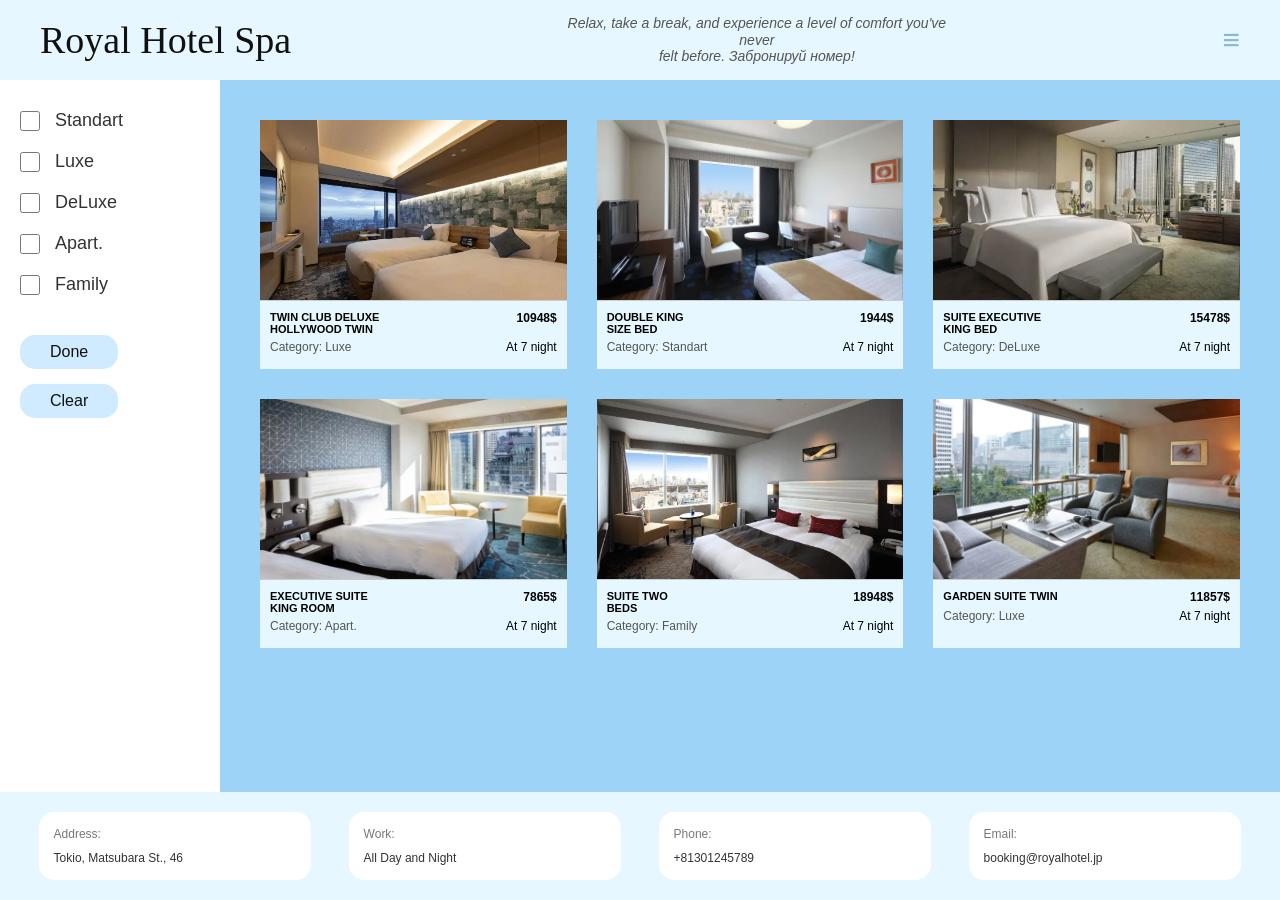
==== index.html @ efbbabf1 "Add files via upload" ====
<!DOCTYPE html>
<html lang="ru">
<head>
    <meta charset="UTF-8">
    <meta name="viewport" content="width=device-width, initial-scale=1.0">
    <title>Royal Hotel Spa - Catalog</title>
    <style>
        /* Общие стили */
        * { box-sizing: border-box; margin: 0; padding: 0; font-family: 'Segoe UI', Tahoma, Geneva, Verdana, sans-serif; }
        body { background-color: #9cd3f7; display: flex; flex-direction: column; min-height: 100vh; }
        
        /* Шапка */
        .header { background-color: #e6f7ff; padding: 10px 40px; display: flex; justify-content: space-between; align-items: center; height: 80px;}
        .header-logo { font-family: 'Brush Script MT', cursive, serif; font-size: 38px; color: #111; }
        .header-slogan { font-style: italic; color: #555; font-size: 14px; text-align: center; line-height: 1.2; max-width: 400px;}
        .header-menu { font-size: 30px; color: #8cb6d4; cursor: pointer; font-weight: bold; }

        /* Основной контент */
        .main { display: flex; flex: 1; }
        
        /* Сайдбар (Фильтры) */
        .sidebar { background-color: #ffffff; width: 220px; padding: 30px 20px; display: flex; flex-direction: column; gap: 20px; }
        .filter-label { display: flex; align-items: center; font-size: 18px; cursor: pointer; color: #333;}
        .filter-label input { margin-right: 15px; width: 20px; height: 20px; cursor: pointer; accent-color: #000; }
        .buttons { display: flex; flex-direction: column; gap: 15px; margin-top: 20px; align-items: flex-start; }
        .btn { background-color: #d0ebff; border: none; padding: 8px 30px; font-size: 16px; border-radius: 15px; cursor: pointer; color: #111; }
        .btn:hover { background-color: #b3dbff; }

        /* Сетка карточек */
        .content { padding: 40px; flex: 1; display: grid; grid-template-columns: repeat(3,1fr); gap: 30px; align-content: start; }
        .card { background-color: #e6f7ff; cursor: pointer; text-decoration: none; color: inherit; transition: transform 0.2s; }
        .card:hover { transform: translateY(-5px); box-shadow: 0 5px 15px rgba(0,0,0,0.1); }
        .card img { width: 100%; height: 180px; object-fit: cover; display: block; }
        .card-info { padding: 10px; font-size: 12px; background: #e6f7ff; border-top: 1px solid #ccc;}
        .card-row { display: flex; justify-content: space-between; margin-bottom: 5px; }
        .card-title { font-weight: bold; text-transform: uppercase; font-size: 11px;}
        .card-price { font-weight: bold; }
        .card-cat { color: #555; }

        /* Подвал */
        .footer { background-color: #e6f7ff; padding: 20px; display: flex; justify-content: space-around; }
        .footer-box { background-color: #ffffff; padding: 15px; border-radius: 15px; width: 22%; font-size: 12px; color: #333; }
        .footer-box strong { display: block; margin-bottom: 10px; font-weight: normal; color: #777;}
    </style>
</head>
<body>

    <header class="header">
        <div class="header-logo">Royal Hotel Spa</div>
        <div class="header-slogan">Relax, take a break, and experience a level of comfort you've never<br>felt before. Забронируй номер! </div>
        <div class="header-menu">≡</div>
    </header>

    <div class="main">
        <aside class="sidebar">
            <label class="filter-label"><input type="checkbox" value="Standart" class="filter-cb"> Standart</label>
            <label class="filter-label"><input type="checkbox" value="Luxe" class="filter-cb"> Luxe</label>
            <label class="filter-label"><input type="checkbox" value="DeLuxe" class="filter-cb"> DeLuxe</label>
            <label class="filter-label"><input type="checkbox" value="Apart." class="filter-cb"> Apart.</label>
            <label class="filter-label"><input type="checkbox" value="Family" class="filter-cb"> Family</label>
            
            <div class="buttons">
                <button class="btn" id="btnDone">Done</button>
                <button class="btn" id="btnClear">Clear</button>
            </div>
        </aside>

        <section class="content" id="catalogGrid">
            <a href="booking.html" class="card" data-category="Luxe">
                <img src="номер4.webp" alt="Room">
                <div class="card-info">
                    <div class="card-row"><span class="card-title">TWIN Club Deluxe<br>Hollywood Twin</span><span class="card-price">10948$</span></div>
                    <div class="card-row"><span class="card-cat">Category: Luxe</span><span>At 7 night</span></div>
                </div>
            </a>
            <a href="booking.html" class="card" data-category="Standart">
                <img src="номер1.webp" alt="Room">
                <div class="card-info">
                    <div class="card-row"><span class="card-title">DOUBLE KING<br>SIZE BED</span><span class="card-price">1944$</span></div>
                    <div class="card-row"><span class="card-cat">Category: Standart</span><span>At 7 night</span></div>
                </div>
            </a>
            <a href="booking.html" class="card" data-category="DeLuxe">
                <img src="номер5.webp" alt="Room">
                <div class="card-info">
                    <div class="card-row"><span class="card-title">SUITE EXECUTIVE<br>KING BED</span><span class="card-price">15478$</span></div>
                    <div class="card-row"><span class="card-cat">Category: DeLuxe</span><span>At 7 night</span></div>
                </div>
            </a>
            <a href="booking.html" class="card" data-category="Apart.">
                <img src="номер3.webp" alt="Room">
                <div class="card-info">
                    <div class="card-row"><span class="card-title">Executive Suite<br>King Room</span><span class="card-price">7865$</span></div>
                    <div class="card-row"><span class="card-cat">Category: Apart.</span><span>At 7 night</span></div>
                </div>
            </a>
            <a href="booking.html" class="card" data-category="Family">
                <img src="номер2.webp" alt="Room">
                <div class="card-info">
                    <div class="card-row"><span class="card-title">SUITE TWO<br>BEDS</span><span class="card-price">18948$</span></div>
                    <div class="card-row"><span class="card-cat">Category: Family</span><span>At 7 night</span></div>
                </div>
            </a>
            <a href="booking.html" class="card" data-category="Luxe">
                <img src="номер6.webp" alt="Room">
                <div class="card-info">
                    <div class="card-row"><span class="card-title">Garden Suite Twin<br></span><span class="card-price">11857$</span></div>
                    <div class="card-row"><span class="card-cat">Category: Luxe</span><span>At 7 night</span></div>
                </div>
            </a>
        </section>
    </div>

    <footer class="footer">
        <div class="footer-box"><strong>Address:</strong>Tokio, Matsubara St., 46</div>
        <div class="footer-box"><strong>Work:</strong>All Day and Night</div>
        <div class="footer-box"><strong>Phone:</strong>+81301245789</div>
        <div class="footer-box"><strong>Email:</strong>booking@royalhotel.jp</div>
    </footer>

    <script>
        // Логика фильтрации
        const btnDone = document.getElementById('btnDone');
        const btnClear = document.getElementById('btnClear');
        const checkboxes = document.querySelectorAll('.filter-cb');
        const cards = document.querySelectorAll('.card');

        btnDone.addEventListener('click', () => {
            // Собираем массив выбранных категорий
            const selectedCategories = Array.from(checkboxes)
                .filter(cb => cb.checked)
                .map(cb => cb.value);

            cards.forEach(card => {
                const cardCategory = card.getAttribute('data-category');
                // Если ничего не выбрано, или категория карточки есть в выбранных -> показываем
                if (selectedCategories.length === 0 || selectedCategories.includes(cardCategory)) {
                    card.style.display = 'block';
                } else {
                    card.style.display = 'none';
                }
            });
        });

        btnClear.addEventListener('click', () => {
            // Сбрасываем чекбоксы и показываем все карточки
            checkboxes.forEach(cb => cb.checked = false);
            cards.forEach(card => card.style.display = 'block');
        });
    </script>
</body>
</html>
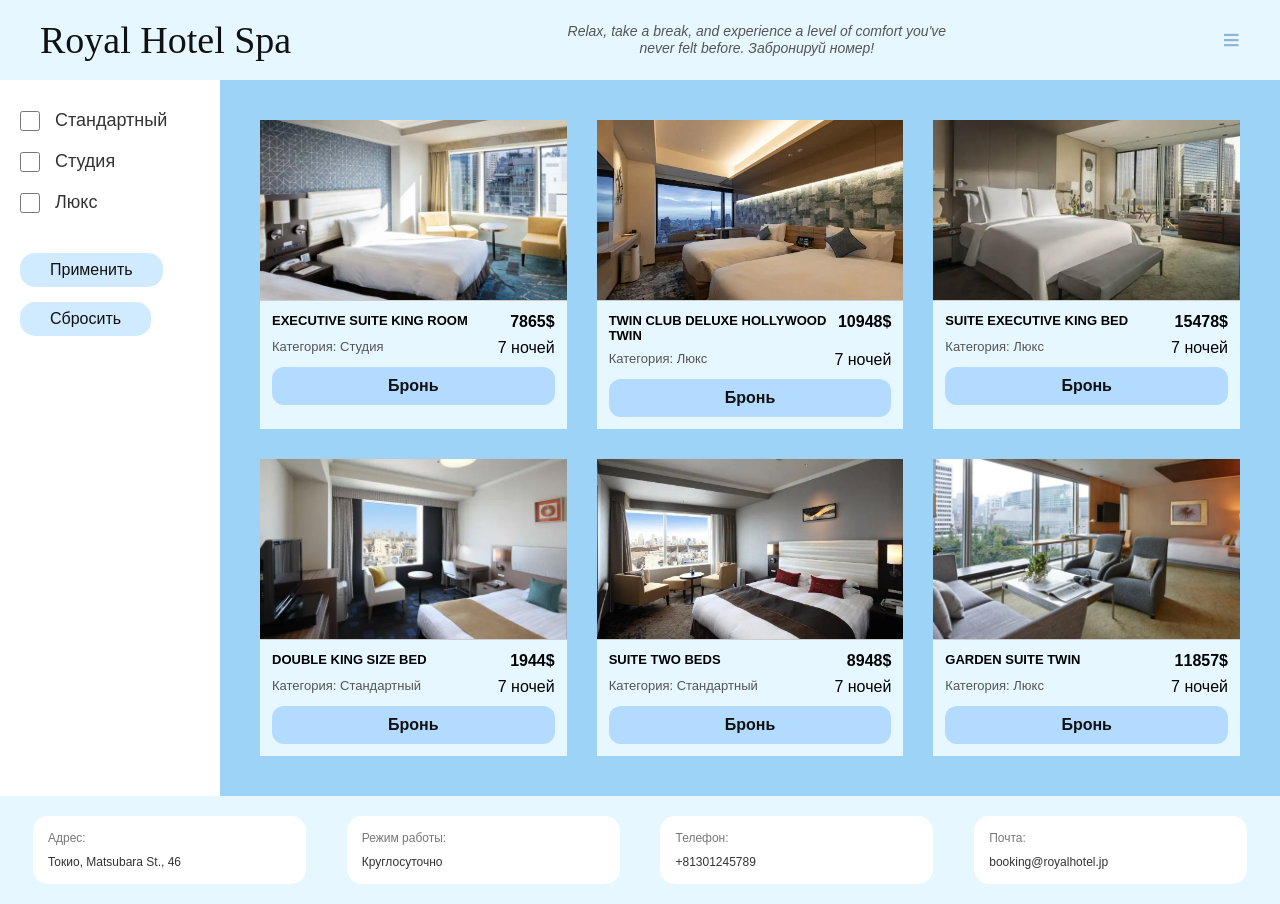
==== commit a6b3bb96: "Add files via upload" ====
--- a/index.html
+++ b/index.html
@@ -4,149 +4,558 @@
     <meta charset="UTF-8">
     <meta name="viewport" content="width=device-width, initial-scale=1.0">
     <title>Royal Hotel Spa - Catalog</title>
+
     <style>
-        /* Общие стили */
-        * { box-sizing: border-box; margin: 0; padding: 0; font-family: 'Segoe UI', Tahoma, Geneva, Verdana, sans-serif; }
-        body { background-color: #9cd3f7; display: flex; flex-direction: column; min-height: 100vh; }
-        
+        *{
+            box-sizing:border-box;
+            margin:0;
+            padding:0;
+            font-family:'Segoe UI',Tahoma,Geneva,Verdana,sans-serif;
+        }
+
+        body{
+            background-color:#9cd3f7;
+            display:flex;
+            flex-direction:column;
+            min-height:100vh;
+        }
+
         /* Шапка */
-        .header { background-color: #e6f7ff; padding: 10px 40px; display: flex; justify-content: space-between; align-items: center; height: 80px;}
-        .header-logo { font-family: 'Brush Script MT', cursive, serif; font-size: 38px; color: #111; }
-        .header-slogan { font-style: italic; color: #555; font-size: 14px; text-align: center; line-height: 1.2; max-width: 400px;}
-        .header-menu { font-size: 30px; color: #8cb6d4; cursor: pointer; font-weight: bold; }
+
+        .header{
+            background-color:#e6f7ff;
+            padding:10px 40px;
+            display:flex;
+            justify-content:space-between;
+            align-items:center;
+            height:80px;
+        }
+
+        .header-logo{
+            font-family:'Brush Script MT',cursive,serif;
+            font-size:38px;
+            color:#111;
+        }
+
+        .header-slogan{
+            font-style:italic;
+            color:#555;
+            font-size:14px;
+            text-align:center;
+            line-height:1.2;
+            max-width:400px;
+        }
+
+        .header-menu{
+            font-size:30px;
+            color:#8cb6d4;
+            cursor:pointer;
+            font-weight:bold;
+        }
 
         /* Основной контент */
-        .main { display: flex; flex: 1; }
-        
-        /* Сайдбар (Фильтры) */
-        .sidebar { background-color: #ffffff; width: 220px; padding: 30px 20px; display: flex; flex-direction: column; gap: 20px; }
-        .filter-label { display: flex; align-items: center; font-size: 18px; cursor: pointer; color: #333;}
-        .filter-label input { margin-right: 15px; width: 20px; height: 20px; cursor: pointer; accent-color: #000; }
-        .buttons { display: flex; flex-direction: column; gap: 15px; margin-top: 20px; align-items: flex-start; }
-        .btn { background-color: #d0ebff; border: none; padding: 8px 30px; font-size: 16px; border-radius: 15px; cursor: pointer; color: #111; }
-        .btn:hover { background-color: #b3dbff; }
-
-        /* Сетка карточек */
-        .content { padding: 40px; flex: 1; display: grid; grid-template-columns: repeat(3,1fr); gap: 30px; align-content: start; }
-        .card { background-color: #e6f7ff; cursor: pointer; text-decoration: none; color: inherit; transition: transform 0.2s; }
-        .card:hover { transform: translateY(-5px); box-shadow: 0 5px 15px rgba(0,0,0,0.1); }
-        .card img { width: 100%; height: 180px; object-fit: cover; display: block; }
-        .card-info { padding: 10px; font-size: 12px; background: #e6f7ff; border-top: 1px solid #ccc;}
-        .card-row { display: flex; justify-content: space-between; margin-bottom: 5px; }
-        .card-title { font-weight: bold; text-transform: uppercase; font-size: 11px;}
-        .card-price { font-weight: bold; }
-        .card-cat { color: #555; }
+
+        .main{
+            display:flex;
+            flex:1;
+        }
+
+        /* Сайдбар */
+
+        .sidebar{
+            background-color:#ffffff;
+            width:220px;
+            padding:30px 20px;
+            display:flex;
+            flex-direction:column;
+            gap:20px;
+        }
+
+        .filter-label{
+            display:flex;
+            align-items:center;
+            font-size:18px;
+            cursor:pointer;
+            color:#333;
+        }
+
+        .filter-label input{
+            margin-right:15px;
+            width:20px;
+            height:20px;
+            cursor:pointer;
+            accent-color:#000;
+        }
+
+        .buttons{
+            display:flex;
+            flex-direction:column;
+            gap:15px;
+            margin-top:20px;
+            align-items:flex-start;
+        }
+
+        .btn{
+            background-color:#d0ebff;
+            border:none;
+            padding:8px 30px;
+            font-size:16px;
+            border-radius:15px;
+            cursor:pointer;
+            color:#111;
+            transition:0.2s;
+        }
+
+        .btn:hover{
+            background-color:#b3dbff;
+        }
+
+        /* Карточки */
+
+        .content{
+            padding:40px;
+            flex:1;
+            display:grid;
+            grid-template-columns:repeat(3,1fr);
+            gap:30px;
+            align-content:start;
+        }
+
+        .card{
+            background-color:#e6f7ff;
+            overflow:hidden;
+            transition:0.2s;
+        }
+
+        .card:hover{
+            transform:translateY(-5px);
+            box-shadow:0 5px 15px rgba(0,0,0,0.1);
+        }
+
+        .card img{
+            width:100%;
+            height:180px;
+            object-fit:cover;
+            display:block;
+        }
+
+        .card-info{
+            padding:12px;
+            background:#e6f7ff;
+            border-top:1px solid #ccc;
+        }
+
+        .card-row{
+            display:flex;
+            justify-content:space-between;
+            margin-bottom:8px;
+            gap:10px;
+        }
+
+        .card-title{
+            font-weight:bold;
+            text-transform:uppercase;
+            font-size:13px;
+        }
+
+        .card-price{
+            font-weight:bold;
+            white-space:nowrap;
+        }
+
+        .card-cat{
+            color:#555;
+            font-size:13px;
+        }
+
+        .book-btn{
+            display:block;
+            width:100%;
+            text-align:center;
+            text-decoration:none;
+            background:#b3dbff;
+            color:#111;
+            padding:10px;
+            border-radius:12px;
+            margin-top:10px;
+            font-weight:bold;
+            transition:0.2s;
+        }
+        .book-btn:hover{
+            background:#8ec9ff;
+        }
 
         /* Подвал */
-        .footer { background-color: #e6f7ff; padding: 20px; display: flex; justify-content: space-around; }
-        .footer-box { background-color: #ffffff; padding: 15px; border-radius: 15px; width: 22%; font-size: 12px; color: #333; }
-        .footer-box strong { display: block; margin-bottom: 10px; font-weight: normal; color: #777;}
+
+        .footer{
+            background-color:#e6f7ff;
+            padding:20px;
+            display:flex;
+            justify-content:space-around;
+            gap:15px;
+            flex-wrap:wrap;
+        }
+
+        .footer-box{
+            background-color:#ffffff;
+            padding:15px;
+            border-radius:15px;
+            width:22%;
+            min-width:180px;
+            font-size:12px;
+            color:#333;
+        }
+
+        .footer-box strong{
+            display:block;
+            margin-bottom:10px;
+            font-weight:normal;
+            color:#777;
+        }
+
+        @media(max-width:1000px){
+            .content{
+                grid-template-columns:repeat(2,1fr);
+            }
+        }
+
+        @media(max-width:700px){
+            .main{
+                flex-direction:column;
+            }
+
+            .sidebar{
+                width:100%;
+            }
+
+            .content{
+                grid-template-columns:1fr;
+            }
+        }
     </style>
 </head>
+
 <body>
 
     <header class="header">
         <div class="header-logo">Royal Hotel Spa</div>
-        <div class="header-slogan">Relax, take a break, and experience a level of comfort you've never<br>felt before. Забронируй номер! </div>
+
+        <div class="header-slogan">
+            Relax, take a break, and experience a level of comfort you've never
+            felt before. Забронируй номер!
+        </div>
+
         <div class="header-menu">≡</div>
     </header>
 
     <div class="main">
+
+        <!-- Фильтры -->
+
         <aside class="sidebar">
-            <label class="filter-label"><input type="checkbox" value="Standart" class="filter-cb"> Standart</label>
-            <label class="filter-label"><input type="checkbox" value="Luxe" class="filter-cb"> Luxe</label>
-            <label class="filter-label"><input type="checkbox" value="DeLuxe" class="filter-cb"> DeLuxe</label>
-            <label class="filter-label"><input type="checkbox" value="Apart." class="filter-cb"> Apart.</label>
-            <label class="filter-label"><input type="checkbox" value="Family" class="filter-cb"> Family</label>
-            
+
+            <label class="filter-label">
+                <input type="checkbox" value="Стандартный" class="filter-cb">
+                Стандартный
+            </label>
+
+            <label class="filter-label">
+                <input type="checkbox" value="Студия" class="filter-cb">
+                Студия
+            </label>
+
+            <label class="filter-label">
+                <input type="checkbox" value="Люкс" class="filter-cb">
+                Люкс
+            </label>
+
             <div class="buttons">
-                <button class="btn" id="btnDone">Done</button>
-                <button class="btn" id="btnClear">Clear</button>
-            </div>
+                <button class="btn" id="btnDone">Применить</button>
+                <button class="btn" id="btnClear">Сбросить</button>
+            </div>
+
         </aside>
 
+        <!-- Каталог -->
+
         <section class="content" id="catalogGrid">
-            <a href="booking.html" class="card" data-category="Luxe">
-                <img src="номер4.webp" alt="Room">
+
+            <div class="card" data-category="Люкс">
+                <img src="номер4.webp" alt="Номер">
+
                 <div class="card-info">
-                    <div class="card-row"><span class="card-title">TWIN Club Deluxe<br>Hollywood Twin</span><span class="card-price">10948$</span></div>
-                    <div class="card-row"><span class="card-cat">Category: Luxe</span><span>At 7 night</span></div>
+
+                    <div class="card-row">
+                        <span class="card-title">
+                            Twin Club Deluxe Hollywood Twin
+                        </span>
+
+                        <span class="card-price">
+                            10948$
+                        </span>
+                    </div>
+
+                    <div class="card-row">
+                        <span class="card-cat">
+                            Категория: Люкс
+                        </span>
+
+                        <span>
+                            7 ночей
+                        </span>
+                    </div>
+
+                    <a href="booking.html" class="book-btn">
+                        Бронь
+                    </a>
+
                 </div>
-            </a>
-            <a href="booking.html" class="card" data-category="Standart">
-                <img src="номер1.webp" alt="Room">
+            </div>
+
+            <div class="card" data-category="Стандартный">
+                <img src="номер1.webp" alt="Номер">
+
                 <div class="card-info">
-                    <div class="card-row"><span class="card-title">DOUBLE KING<br>SIZE BED</span><span class="card-price">1944$</span></div>
-                    <div class="card-row"><span class="card-cat">Category: Standart</span><span>At 7 night</span></div>
+
+                    <div class="card-row">
+                        <span class="card-title">
+                            Double King Size Bed
+                        </span>
+
+                        <span class="card-price">
+                            1944$
+                        </span>
+                    </div>
+
+                    <div class="card-row">
+                        <span class="card-cat">
+                            Категория: Стандартный
+                        </span>
+
+                        <span>
+                            7 ночей
+                        </span>
+                    </div>
+                    <a href="booking.html" class="book-btn">
+                        Бронь
+                    </a>
+
                 </div>
-            </a>
-            <a href="booking.html" class="card" data-category="DeLuxe">
-                <img src="номер5.webp" alt="Room">
+            </div>
+
+            <div class="card" data-category="Люкс">
+                <img src="номер5.webp" alt="Номер">
+
                 <div class="card-info">
-                    <div class="card-row"><span class="card-title">SUITE EXECUTIVE<br>KING BED</span><span class="card-price">15478$</span></div>
-                    <div class="card-row"><span class="card-cat">Category: DeLuxe</span><span>At 7 night</span></div>
+
+                    <div class="card-row">
+                        <span class="card-title">
+                            Suite Executive King Bed
+                        </span>
+
+                        <span class="card-price">
+                            15478$
+                        </span>
+                    </div>
+
+                    <div class="card-row">
+                        <span class="card-cat">
+                            Категория: Люкс
+                        </span>
+
+                        <span>
+                            7 ночей
+                        </span>
+                    </div>
+
+                    <a href="booking.html" class="book-btn">
+                        Бронь
+                    </a>
+
                 </div>
-            </a>
-            <a href="booking.html" class="card" data-category="Apart.">
-                <img src="номер3.webp" alt="Room">
+            </div>
+
+            <div class="card" data-category="Студия">
+                <img src="номер3.webp" alt="Номер">
+
                 <div class="card-info">
-                    <div class="card-row"><span class="card-title">Executive Suite<br>King Room</span><span class="card-price">7865$</span></div>
-                    <div class="card-row"><span class="card-cat">Category: Apart.</span><span>At 7 night</span></div>
+
+                    <div class="card-row">
+                        <span class="card-title">
+                            Executive Suite King Room
+                        </span>
+
+                        <span class="card-price">
+                            7865$
+                        </span>
+                    </div>
+
+                    <div class="card-row">
+                        <span class="card-cat">
+                            Категория: Студия
+                        </span>
+
+                        <span>
+                            7 ночей
+                        </span>
+                    </div>
+
+                    <a href="booking.html" class="book-btn">
+                        Бронь
+                    </a>
+
                 </div>
-            </a>
-            <a href="booking.html" class="card" data-category="Family">
-                <img src="номер2.webp" alt="Room">
+            </div>
+
+            <div class="card" data-category="Стандартный">
+                <img src="номер2.webp" alt="Номер">
+
                 <div class="card-info">
-                    <div class="card-row"><span class="card-title">SUITE TWO<br>BEDS</span><span class="card-price">18948$</span></div>
-                    <div class="card-row"><span class="card-cat">Category: Family</span><span>At 7 night</span></div>
+
+                    <div class="card-row">
+                        <span class="card-title">
+                            Suite Two Beds
+                        </span>
+
+                        <span class="card-price">
+                            8948$
+                        </span>
+                    </div>
+
+                    <div class="card-row">
+                        <span class="card-cat">
+                            Категория: Стандартный
+                        </span>
+
+                        <span>
+                            7 ночей
+                        </span>
+                    </div>
+
+                    <a href="booking.html" class="book-btn">
+                        Бронь
+                    </a>
+
                 </div>
-            </a>
-            <a href="booking.html" class="card" data-category="Luxe">
-                <img src="номер6.webp" alt="Room">
+            </div>
+
+            <div class="card" data-category="Люкс">
+                <img src="номер6.webp" alt="Номер">
+
                 <div class="card-info">
-                    <div class="card-row"><span class="card-title">Garden Suite Twin<br></span><span class="card-price">11857$</span></div>
-                    <div class="card-row"><span class="card-cat">Category: Luxe</span><span>At 7 night</span></div>
+
+                    <div class="card-row">
+                        <span class="card-title">
+                            Garden Suite Twin
+                        </span>
+
+                        <span class="card-price">
+                            11857$
+                        </span>
+                    </div>
+
+                    <div class="card-row">
+                        <span class="card-cat">
+                            Категория: Люкс
+                        </span>
+
+                        <span>
+                            7 ночей
+                        </span>
+                    </div>
+
+                    <a href="booking.html" class="book-btn">
+                        Бронь
+                    </a>
+
                 </div>
-            </a>
+            </div>
+
         </section>
     </div>
 
+    <!-- Подвал -->
+
     <footer class="footer">
-        <div class="footer-box"><strong>Address:</strong>Tokio, Matsubara St., 46</div>
-        <div class="footer-box"><strong>Work:</strong>All Day and Night</div>
-        <div class="footer-box"><strong>Phone:</strong>+81301245789</div>
-        <div class="footer-box"><strong>Email:</strong>booking@royalhotel.jp</div>
+
+        <div class="footer-box">
+            <strong>Адрес:</strong>
+            Токио, Matsubara St., 46
+        </div>
+
+        <div class="footer-box">
+            <strong>Режим работы:</strong>
+            Круглосуточно
+        </div>
+
+        <div class="footer-box">
+            <strong>Телефон:</strong>
+            +81301245789
+        </div>
+
+        <div class="footer-box">
+            <strong>Почта:</strong>
+            booking@royalhotel.jp
+        </div>
+
     </footer>
 
     <script>
-        // Логика фильтрации
+
+        // Фильтрация
+
         const btnDone = document.getElementById('btnDone');
         const btnClear = document.getElementById('btnClear');
+
         const checkboxes = document.querySelectorAll('.filter-cb');
         const cards = document.querySelectorAll('.card');
 
         btnDone.addEventListener('click', () => {
-            // Собираем массив выбранных категорий
+
             const selectedCategories = Array.from(checkboxes)
                 .filter(cb => cb.checked)
                 .map(cb => cb.value);
 
             cards.forEach(card => {
+
                 const cardCategory = card.getAttribute('data-category');
-                // Если ничего не выбрано, или категория карточки есть в выбранных -> показываем
-                if (selectedCategories.length === 0 || selectedCategories.includes(cardCategory)) {
+
+                if(
+                    selectedCategories.length === 0 ||
+                    selectedCategories.includes(cardCategory)
+                ){
                     card.style.display = 'block';
-                } else {
+                }
+                else{
                     card.style.display = 'none';
                 }
+
             });
+
         });
 
         btnClear.addEventListener('click', () => {
-            // Сбрасываем чекбоксы и показываем все карточки
+
             checkboxes.forEach(cb => cb.checked = false);
-            cards.forEach(card => card.style.display = 'block');
+
+            cards.forEach(card => {
+                card.style.display = 'block';
+            });
+
         });
+
+        // РАНДОМ КАРТОЧЕК ПРИ ОБНОВЛЕНИИ
+
+        const catalogGrid = document.getElementById('catalogGrid');
+
+        const shuffledCards = Array.from(cards)
+            .sort(() => Math.random() - 0.5);
+
+        shuffledCards.forEach(card => {
+            catalogGrid.appendChild(card);
+        });
+
     </script>
+
 </body>
 </html>
